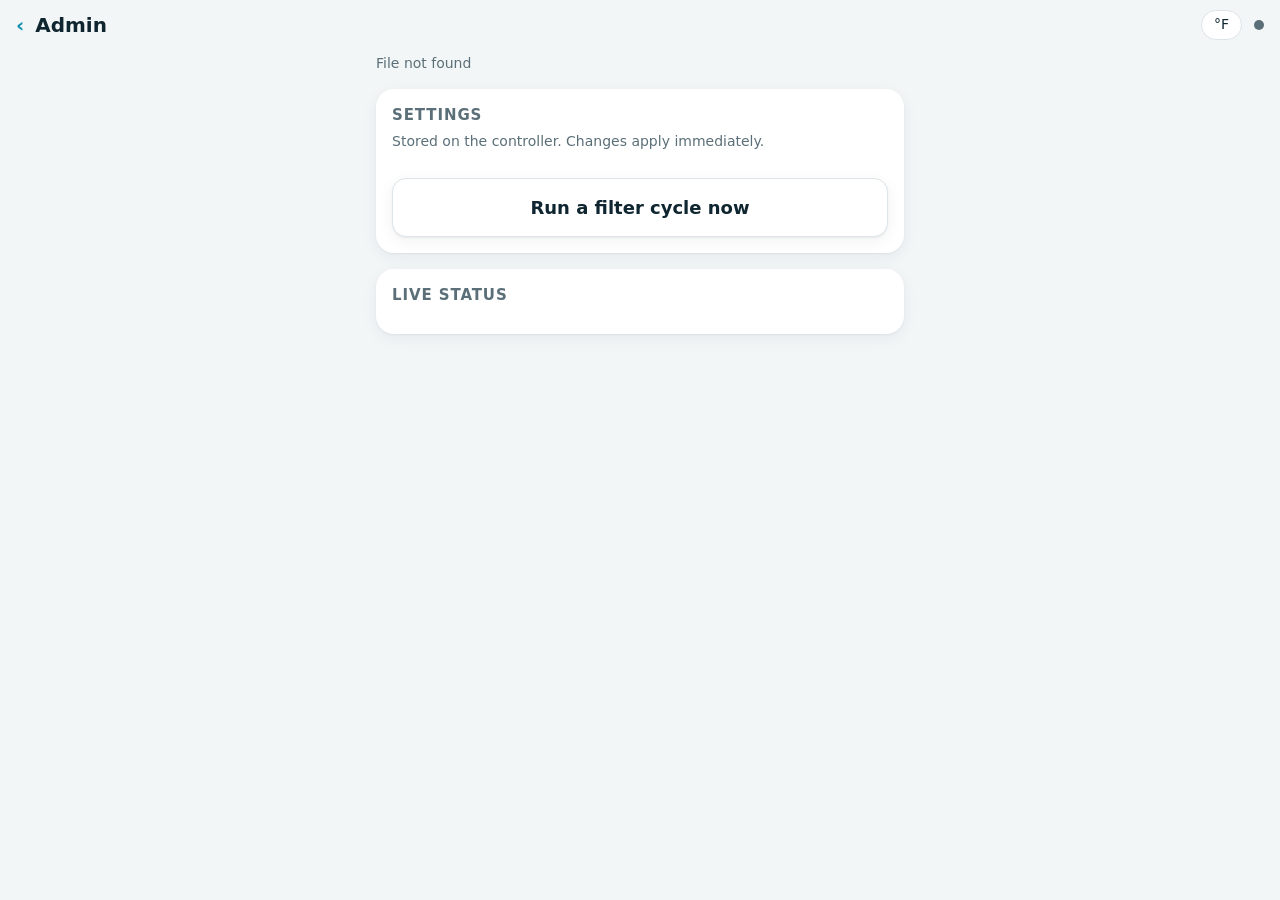
==== webapp/static/admin.html @ 7d1f0293 "Web app: phone-first tub control, Google-login admin settings FastAPI backend holding one ESPHome na" ====
<!doctype html>
<html lang="en">
<head>
  <meta charset="utf-8">
  <meta name="viewport" content="width=device-width, initial-scale=1, viewport-fit=cover">
  <meta name="theme-color" content="#0b1d26">
  <title>Hot Tub Admin</title>
  <link rel="icon" href="icon.svg" type="image/svg+xml">
  <link rel="stylesheet" href="style.css">
</head>
<body>
  <header class="bar">
    <h1><a href="/" class="back" aria-label="Back">‹</a> Admin</h1>
    <div class="bar-right">
      <button class="unit" id="unit" aria-label="Switch units">°F</button>
      <span class="dot" id="dot" title="Connecting…"></span>
    </div>
  </header>

  <main>
    <div class="offline" id="offline" hidden>Can't reach the tub controller.</div>
    <p class="who" id="who"></p>

    <section class="card">
      <h2>Settings</h2>
      <p class="hint">Stored on the controller. Changes apply immediately.</p>
      <div id="settings" class="settings"></div>
      <button class="secondary" id="filterNow">Run a filter cycle now</button>
    </section>

    <section class="card">
      <h2>Live status</h2>
      <table class="diag" id="diag"></table>
    </section>
  </main>

  <div class="toast" id="toast" role="status"></div>
  <script src="common.js"></script>
  <script src="admin.js"></script>
</body>
</html>
---- webapp/static/style.css ----
:root {
  --bg: #f3f6f7;
  --card: #ffffff;
  --text: #0f2530;
  --muted: #5b6f78;
  --line: #dde5e8;
  --accent: #0e8fb0;
  --accent-ink: #ffffff;
  --hot: #e2572b;
  --warn-bg: #fdecea;
  --warn: #a8321b;
  --ok: #24a148;
  --track: #e3ebee;
  --shadow: 0 1px 2px rgba(15, 37, 48, .06), 0 4px 16px rgba(15, 37, 48, .06);
  color-scheme: light;
}
@media (prefers-color-scheme: dark) {
  :root {
    --bg: #0b1d26;
    --card: #12303d;
    --text: #e8f2f5;
    --muted: #93adb7;
    --line: #21404d;
    --accent: #38b6d6;
    --accent-ink: #062029;
    --hot: #ff7a4d;
    --warn-bg: #4a1d14;
    --warn: #ffb4a3;
    --ok: #4cd07a;
    --track: #1c3d4a;
    --shadow: none;
    color-scheme: dark;
  }
}

* { box-sizing: border-box; }
html, body { margin: 0; }
body {
  background: var(--bg);
  color: var(--text);
  font: 16px/1.4 system-ui, -apple-system, "Segoe UI", Roboto, sans-serif;
  -webkit-tap-highlight-color: transparent;
  padding-bottom: env(safe-area-inset-bottom);
}
button { font: inherit; color: inherit; cursor: pointer; }

.bar {
  position: sticky; top: 0; z-index: 2;
  display: flex; align-items: center; justify-content: space-between;
  padding: calc(10px + env(safe-area-inset-top)) 16px 10px;
  background: var(--bg);
}
.bar h1 { font-size: 20px; margin: 0; font-weight: 650; }
.bar-right { display: flex; align-items: center; gap: 12px; }
.back { color: var(--accent); text-decoration: none; padding-right: 4px; }
.unit {
  border: 1px solid var(--line); background: var(--card); border-radius: 999px;
  padding: 4px 12px; font-size: 14px;
}
.dot { width: 10px; height: 10px; border-radius: 50%; background: var(--muted); }
.dot.up { background: var(--ok); }
.dot.down { background: var(--hot); }

main { max-width: 560px; margin: 0 auto; padding: 0 16px 24px; }

.offline, .fault {
  border-radius: 12px; padding: 12px 14px; margin: 4px 0 12px;
  background: var(--warn-bg); color: var(--warn); font-weight: 550;
}

/* --- the big temperature ------------------------------------------------ */
.hero { text-align: center; padding: 8px 0 4px; }
.ring { position: relative; width: min(78vw, 300px); aspect-ratio: 1; margin: 0 auto; }
.ring svg { width: 100%; height: 100%; transform: rotate(-90deg); }
.ring circle { fill: none; stroke-width: 10; }
.ring .track { stroke: var(--track); }
.ring .arc { stroke: var(--accent); stroke-linecap: round; stroke-dasharray: 0 999; transition: stroke-dasharray .6s ease; }
.ring.heating .arc { stroke: var(--hot); }
.reading { position: absolute; inset: 0; display: flex; flex-direction: column; align-items: center; justify-content: center; }
.temp { font-size: clamp(64px, 22vw, 96px); font-weight: 650; letter-spacing: -0.03em; line-height: 1; font-variant-numeric: tabular-nums; }
.deg { font-size: .4em; font-weight: 500; vertical-align: top; margin-left: 2px; color: var(--muted); }
.sub { margin-top: 6px; color: var(--muted); font-size: 15px; }
.activity { margin-top: 10px; font-size: 18px; font-weight: 550; }
.chips { display: flex; flex-wrap: wrap; gap: 8px; justify-content: center; margin-top: 12px; }
.chip {
  background: var(--card); border: 1px solid var(--line); border-radius: 999px;
  padding: 6px 12px; font-size: 14px; color: var(--muted);
}
.chip.lit { color: var(--accent); border-color: var(--accent); }
.chip.hot { color: var(--hot); border-color: var(--hot); }

/* --- cards and controls ------------------------------------------------- */
.card { background: var(--card); border-radius: 18px; padding: 16px; margin-top: 16px; box-shadow: var(--shadow); }
.card h2 { font-size: 15px; text-transform: uppercase; letter-spacing: .06em; color: var(--muted); margin: 0 0 12px; font-weight: 600; }
.hint { color: var(--muted); margin: -6px 0 12px; font-size: 14px; }

.stepper { display: flex; align-items: center; justify-content: space-between; gap: 12px; }
.step {
  width: 64px; height: 64px; border-radius: 50%; border: 1px solid var(--line);
  background: var(--bg); font-size: 32px; line-height: 1;
}
.step:active { transform: scale(.96); }
.target { font-size: 48px; font-weight: 650; font-variant-numeric: tabular-nums; }

.seg { display: grid; grid-auto-flow: column; grid-auto-columns: 1fr; gap: 6px; margin-top: 14px; background: var(--bg); padding: 4px; border-radius: 12px; }
.seg button { border: 0; background: transparent; padding: 10px 0; border-radius: 9px; color: var(--muted); font-weight: 550; }
.seg button.on { background: var(--card); color: var(--text); box-shadow: var(--shadow); }
.seg.big { margin-top: 0; }
.seg.big button { padding: 16px 0; font-size: 18px; }
.seg.big button.on { background: var(--accent); color: var(--accent-ink); }

.primary, .secondary, .danger {
  width: 100%; border-radius: 14px; padding: 16px; font-size: 18px; font-weight: 650; border: 0; margin-top: 14px;
}
.primary { background: var(--hot); color: #fff; }
.secondary { background: var(--card); border: 1px solid var(--line); box-shadow: var(--shadow); }
.danger { background: var(--card); color: var(--hot); border: 1px solid var(--hot); }
.primary:active, .secondary:active, .danger:active { transform: scale(.99); }
.actions { display: grid; grid-template-columns: 1fr 1fr; gap: 12px; }

footer { display: flex; justify-content: space-between; align-items: center; margin-top: 24px; color: var(--muted); font-size: 14px; }
footer a { color: var(--accent); text-decoration: none; }

/* --- admin -------------------------------------------------------------- */
.who { color: var(--muted); font-size: 14px; margin: 4px 0 0; }
.settings { display: grid; gap: 4px; }
.setting { display: flex; align-items: center; justify-content: space-between; gap: 12px; padding: 10px 0; border-bottom: 1px solid var(--line); }
.setting:last-child { border-bottom: 0; }
.setting .name { display: flex; flex-direction: column; }
.setting small { color: var(--muted); font-size: 13px; }
.setting input[type=number], .setting select {
  width: 9em; padding: 8px 10px; border-radius: 10px; border: 1px solid var(--line);
  background: var(--bg); color: var(--text); font: inherit; text-align: right;
}
.setting select { text-align: left; }
.toggle { width: 22px; height: 22px; accent-color: var(--accent); }
.diag { width: 100%; border-collapse: collapse; font-size: 14px; }
.diag th { text-align: left; font-weight: 500; color: var(--muted); padding: 6px 8px 6px 0; }
.diag td { text-align: right; padding: 6px 0; font-variant-numeric: tabular-nums; overflow-wrap: anywhere; }
.diag tr + tr { border-top: 1px solid var(--line); }

.toast {
  position: fixed; left: 50%; bottom: calc(20px + env(safe-area-inset-bottom));
  transform: translate(-50%, 120px); background: var(--text); color: var(--bg);
  padding: 12px 18px; border-radius: 12px; font-weight: 550; transition: transform .25s ease; max-width: 90vw;
}
.toast.show { transform: translate(-50%, 0); }
.toast.bad { background: var(--hot); color: #fff; }
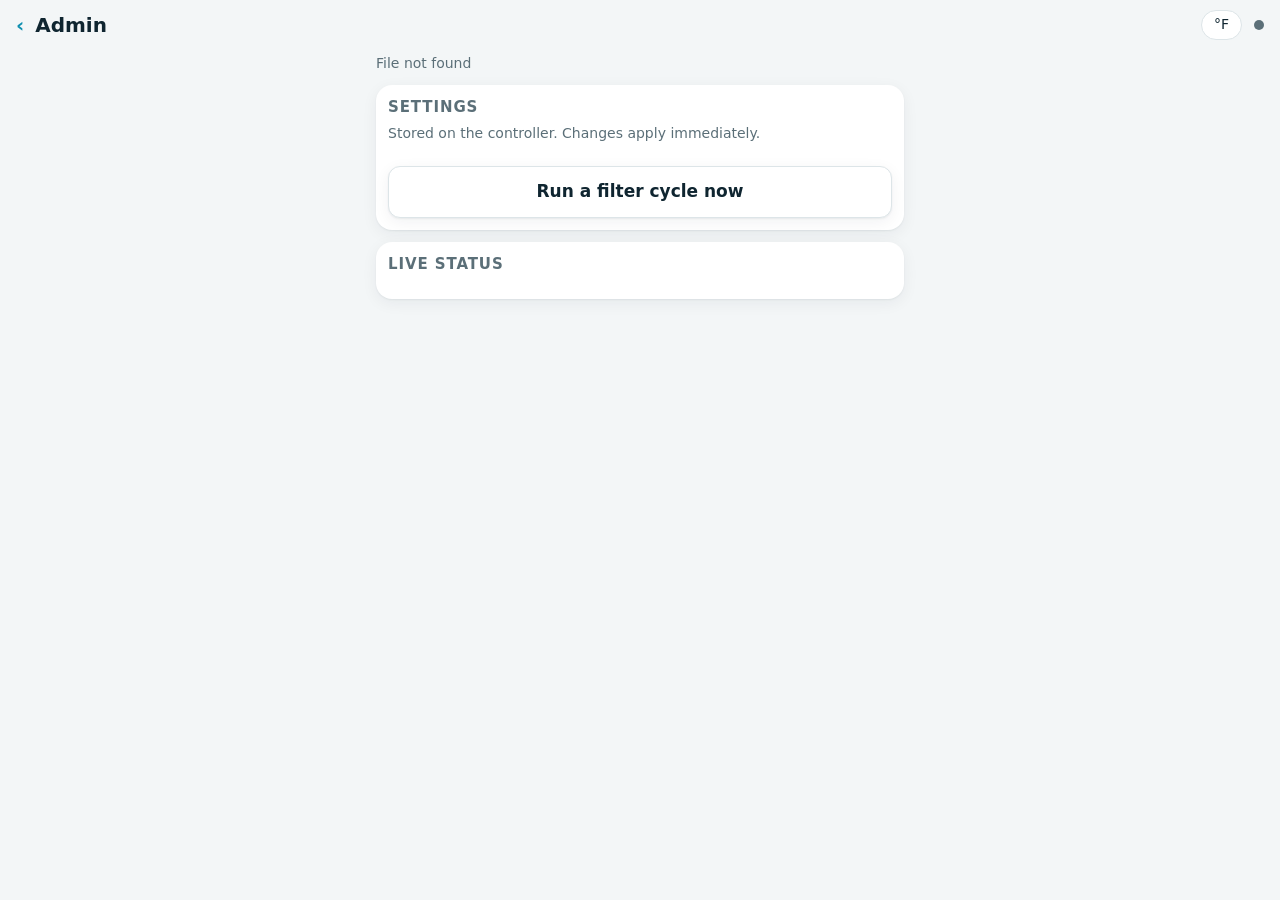
==== commit 4592b183: "Web app: make browsers revalidate pages/scripts/styles (no-cache + ETag) iOS Safari kept an old app." ====
--- a/webapp/static/admin.html
+++ b/webapp/static/admin.html
@@ -6,7 +6,9 @@
   <meta name="theme-color" content="#0b1d26">
   <title>Hot Tub Admin</title>
   <link rel="icon" href="icon.svg" type="image/svg+xml">
-  <link rel="stylesheet" href="style.css">
+  <link rel="apple-touch-icon" href="apple-touch-icon.png">
+  <link rel="manifest" href="manifest.webmanifest">
+  <link rel="stylesheet" href="style.css?v=202610081418">
 </head>
 <body>
   <header class="bar">
@@ -35,7 +37,7 @@
   </main>
 
   <div class="toast" id="toast" role="status"></div>
-  <script src="common.js"></script>
-  <script src="admin.js"></script>
+  <script src="common.js?v=202610081418"></script>
+  <script src="admin.js?v=202610081418"></script>
 </body>
 </html>
--- a/webapp/static/style.css
+++ b/webapp/static/style.css
@@ -12,6 +12,9 @@
   --ok: #24a148;
   --track: #e3ebee;
   --shadow: 0 1px 2px rgba(15, 37, 48, .06), 0 4px 16px rgba(15, 37, 48, .06);
+  --series-water: #2a78d6;
+  --series-out: #eda100;
+  --heat-band: rgba(226, 87, 43, .13);
   color-scheme: light;
 }
 @media (prefers-color-scheme: dark) {
@@ -29,6 +32,9 @@
     --ok: #4cd07a;
     --track: #1c3d4a;
     --shadow: none;
+    --series-water: #3987e5;
+    --series-out: #c98500;
+    --heat-band: rgba(255, 122, 77, .24);
     color-scheme: dark;
   }
 }
@@ -69,56 +75,99 @@
 }
 
 /* --- the big temperature ------------------------------------------------ */
-.hero { text-align: center; padding: 8px 0 4px; }
-.ring { position: relative; width: min(78vw, 300px); aspect-ratio: 1; margin: 0 auto; }
+.hero { display: grid; grid-template-columns: auto 1fr; gap: 16px; align-items: center; padding: 4px 0 2px; }
+.ring { position: relative; width: min(48vw, 200px); aspect-ratio: 1; }
 .ring svg { width: 100%; height: 100%; transform: rotate(-90deg); }
 .ring circle { fill: none; stroke-width: 10; }
 .ring .track { stroke: var(--track); }
 .ring .arc { stroke: var(--accent); stroke-linecap: round; stroke-dasharray: 0 999; transition: stroke-dasharray .6s ease; }
 .ring.heating .arc { stroke: var(--hot); }
 .reading { position: absolute; inset: 0; display: flex; flex-direction: column; align-items: center; justify-content: center; }
-.temp { font-size: clamp(64px, 22vw, 96px); font-weight: 650; letter-spacing: -0.03em; line-height: 1; font-variant-numeric: tabular-nums; }
+.temp { font-size: clamp(44px, 14vw, 64px); font-weight: 650; letter-spacing: -0.03em; line-height: 1; font-variant-numeric: tabular-nums; }
 .deg { font-size: .4em; font-weight: 500; vertical-align: top; margin-left: 2px; color: var(--muted); }
-.sub { margin-top: 6px; color: var(--muted); font-size: 15px; }
-.activity { margin-top: 10px; font-size: 18px; font-weight: 550; }
-.chips { display: flex; flex-wrap: wrap; gap: 8px; justify-content: center; margin-top: 12px; }
+.sub { margin-top: 4px; color: var(--muted); font-size: 14px; }
+.side { display: flex; flex-direction: column; gap: 8px; min-width: 0; }
+.outside .label { color: var(--muted); font-size: 13px; text-transform: uppercase; letter-spacing: .06em; }
+.otemp { font-size: 34px; font-weight: 600; line-height: 1.1; font-variant-numeric: tabular-nums; }
+.activity { font-size: 16px; font-weight: 600; }
+.chips { display: flex; flex-wrap: wrap; gap: 6px; }
 .chip {
   background: var(--card); border: 1px solid var(--line); border-radius: 999px;
-  padding: 6px 12px; font-size: 14px; color: var(--muted);
+  padding: 4px 10px; font-size: 13px; color: var(--muted);
 }
 .chip.lit { color: var(--accent); border-color: var(--accent); }
 .chip.hot { color: var(--hot); border-color: var(--hot); }
 
 /* --- cards and controls ------------------------------------------------- */
-.card { background: var(--card); border-radius: 18px; padding: 16px; margin-top: 16px; box-shadow: var(--shadow); }
+.card { background: var(--card); border-radius: 16px; padding: 12px; margin-top: 12px; box-shadow: var(--shadow); }
 .card h2 { font-size: 15px; text-transform: uppercase; letter-spacing: .06em; color: var(--muted); margin: 0 0 12px; font-weight: 600; }
 .hint { color: var(--muted); margin: -6px 0 12px; font-size: 14px; }
 
 .stepper { display: flex; align-items: center; justify-content: space-between; gap: 12px; }
 .step {
-  width: 64px; height: 64px; border-radius: 50%; border: 1px solid var(--line);
-  background: var(--bg); font-size: 32px; line-height: 1;
+  width: 52px; height: 52px; border-radius: 50%; border: 1px solid var(--line);
+  background: var(--bg); font-size: 28px; line-height: 1;
 }
 .step:active { transform: scale(.96); }
-.target { font-size: 48px; font-weight: 650; font-variant-numeric: tabular-nums; }
+.target { font-size: 40px; font-weight: 650; font-variant-numeric: tabular-nums; }
 
-.seg { display: grid; grid-auto-flow: column; grid-auto-columns: 1fr; gap: 6px; margin-top: 14px; background: var(--bg); padding: 4px; border-radius: 12px; }
-.seg button { border: 0; background: transparent; padding: 10px 0; border-radius: 9px; color: var(--muted); font-weight: 550; }
+.seg { display: grid; grid-auto-flow: column; grid-auto-columns: 1fr; gap: 4px; margin-top: 10px; background: var(--bg); padding: 4px; border-radius: 12px; }
+.seg button { border: 0; background: transparent; padding: 8px 0; border-radius: 9px; color: var(--muted); font-weight: 550; }
 .seg button.on { background: var(--card); color: var(--text); box-shadow: var(--shadow); }
 .seg.big { margin-top: 0; }
 .seg.big button { padding: 16px 0; font-size: 18px; }
 .seg.big button.on { background: var(--accent); color: var(--accent-ink); }
 
 .primary, .secondary, .danger {
-  width: 100%; border-radius: 14px; padding: 16px; font-size: 18px; font-weight: 650; border: 0; margin-top: 14px;
+  width: 100%; border-radius: 12px; padding: 13px; font-size: 17px; font-weight: 650; border: 0; margin-top: 10px;
 }
 .primary { background: var(--hot); color: #fff; }
 .secondary { background: var(--card); border: 1px solid var(--line); box-shadow: var(--shadow); }
 .danger { background: var(--card); color: var(--hot); border: 1px solid var(--hot); }
 .primary:active, .secondary:active, .danger:active { transform: scale(.99); }
-.actions { display: grid; grid-template-columns: 1fr 1fr; gap: 12px; }
+.actions { display: grid; grid-template-columns: 1fr 1fr; gap: 12px; margin-top: 2px; }
+.card.row { display: flex; align-items: center; gap: 12px; }
+.card.row .seg { flex: 1; margin-top: 0; }
+.rowlabel { font-size: 14px; text-transform: uppercase; letter-spacing: .06em; color: var(--muted); font-weight: 600; }
+.seg.big button, .card.row .seg button { padding: 10px 0; font-size: 16px; }
+.card.row .seg button.on { background: var(--accent); color: var(--accent-ink); }
+.keepnote { margin: 8px 0 0; font-size: 14px; color: var(--muted); text-align: center; }
+.link { border: 0; background: none; color: var(--accent); padding: 0; font: inherit; text-decoration: underline; }
 
-footer { display: flex; justify-content: space-between; align-items: center; margin-top: 24px; color: var(--muted); font-size: 14px; }
+/* --- temperature chart ---------------------------------------------------- */
+.charthead { display: flex; align-items: center; justify-content: space-between; gap: 12px; }
+.charthead h2 { margin: 0; }
+.seg.small { margin-top: 0; width: 11em; }
+.seg.small button { padding: 5px 0; font-size: 13px; }
+.chart { position: relative; margin-top: 8px; touch-action: pan-y; }
+.chart svg { display: block; width: 100%; }
+.chart .grid { stroke: var(--line); stroke-width: 1; }
+.chart .axis { fill: var(--muted); font-size: 11px; font-variant-numeric: tabular-nums; }
+.chart .empty { fill: var(--muted); font-size: 13px; }
+.chart .band { fill: var(--heat-band); }
+.chart .line { fill: none; stroke-width: 2; stroke-linejoin: round; stroke-linecap: round; }
+.chart .line.water { stroke: var(--series-water); }
+.chart .line.out { stroke: var(--series-out); }
+.chart .line.target { stroke: var(--muted); stroke-width: 1.5; stroke-dasharray: 4 4; }
+.chart .dl { fill: var(--muted); font-size: 11px; font-weight: 600; paint-order: stroke; stroke: var(--card); stroke-width: 3px; }
+.chart .cross { stroke: var(--muted); stroke-width: 1; }
+.chart .dot { stroke: var(--card); stroke-width: 2; }
+.chart .dot.water { fill: var(--series-water); }
+.chart .dot.out { fill: var(--series-out); }
+.tip {
+  position: absolute; top: 0; pointer-events: none; background: var(--card); border: 1px solid var(--line);
+  border-radius: 10px; padding: 6px 9px; font-size: 13px; box-shadow: var(--shadow); white-space: nowrap;
+}
+.tip .tt { color: var(--muted); margin-bottom: 2px; }
+.tip b { font-variant-numeric: tabular-nums; margin-left: 4px; }
+.legend { display: flex; flex-wrap: wrap; gap: 4px 14px; margin-top: 6px; font-size: 13px; color: var(--muted); }
+.sw { display: inline-block; width: 14px; height: 3px; border-radius: 2px; vertical-align: middle; margin-right: 6px; }
+.sw.water { background: var(--series-water); }
+.sw.out { background: var(--series-out); }
+.sw.target { height: 0; border-top: 2px dashed var(--muted); }
+.sw.heat { height: 10px; width: 12px; background: var(--heat-band); border: 1px solid var(--hot); }
+
+footer { display: flex; justify-content: space-between; align-items: center; margin-top: 16px; color: var(--muted); font-size: 14px; }
 footer a { color: var(--accent); text-decoration: none; }
 
 /* --- admin -------------------------------------------------------------- */
